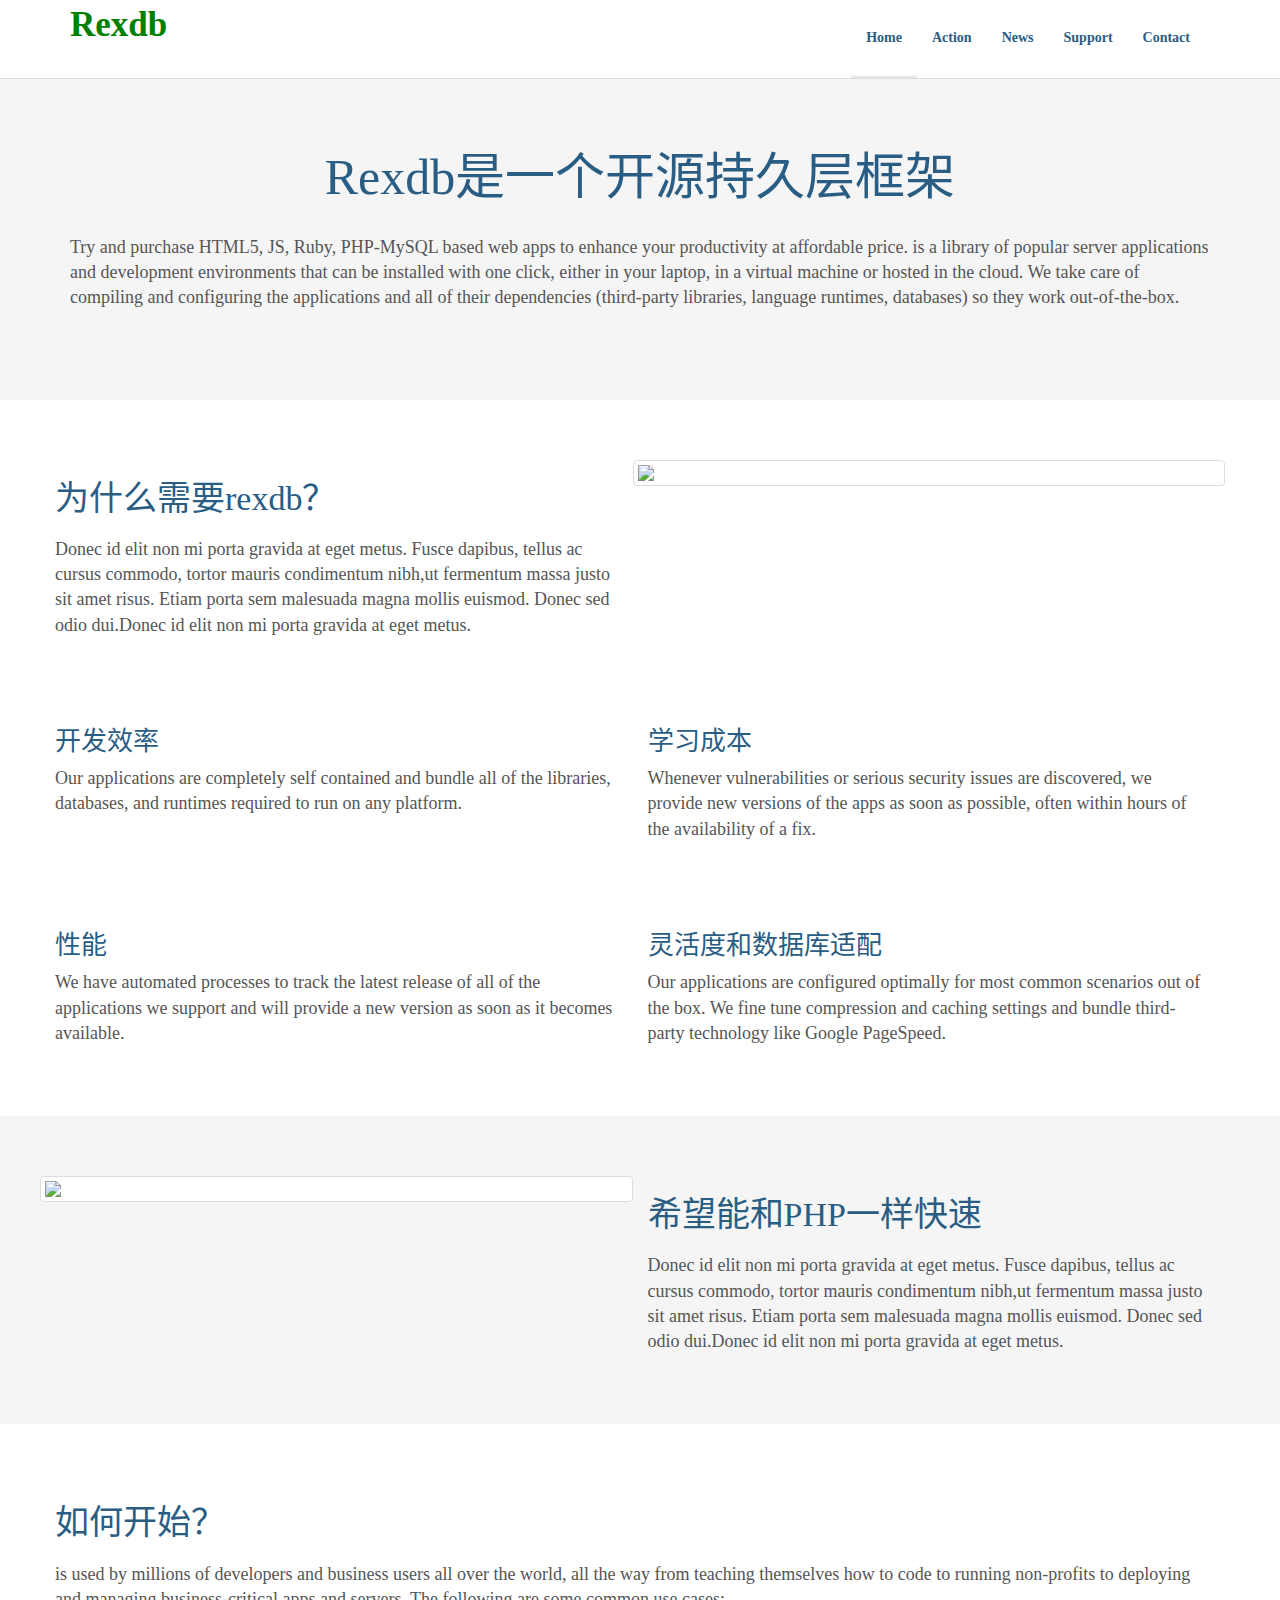
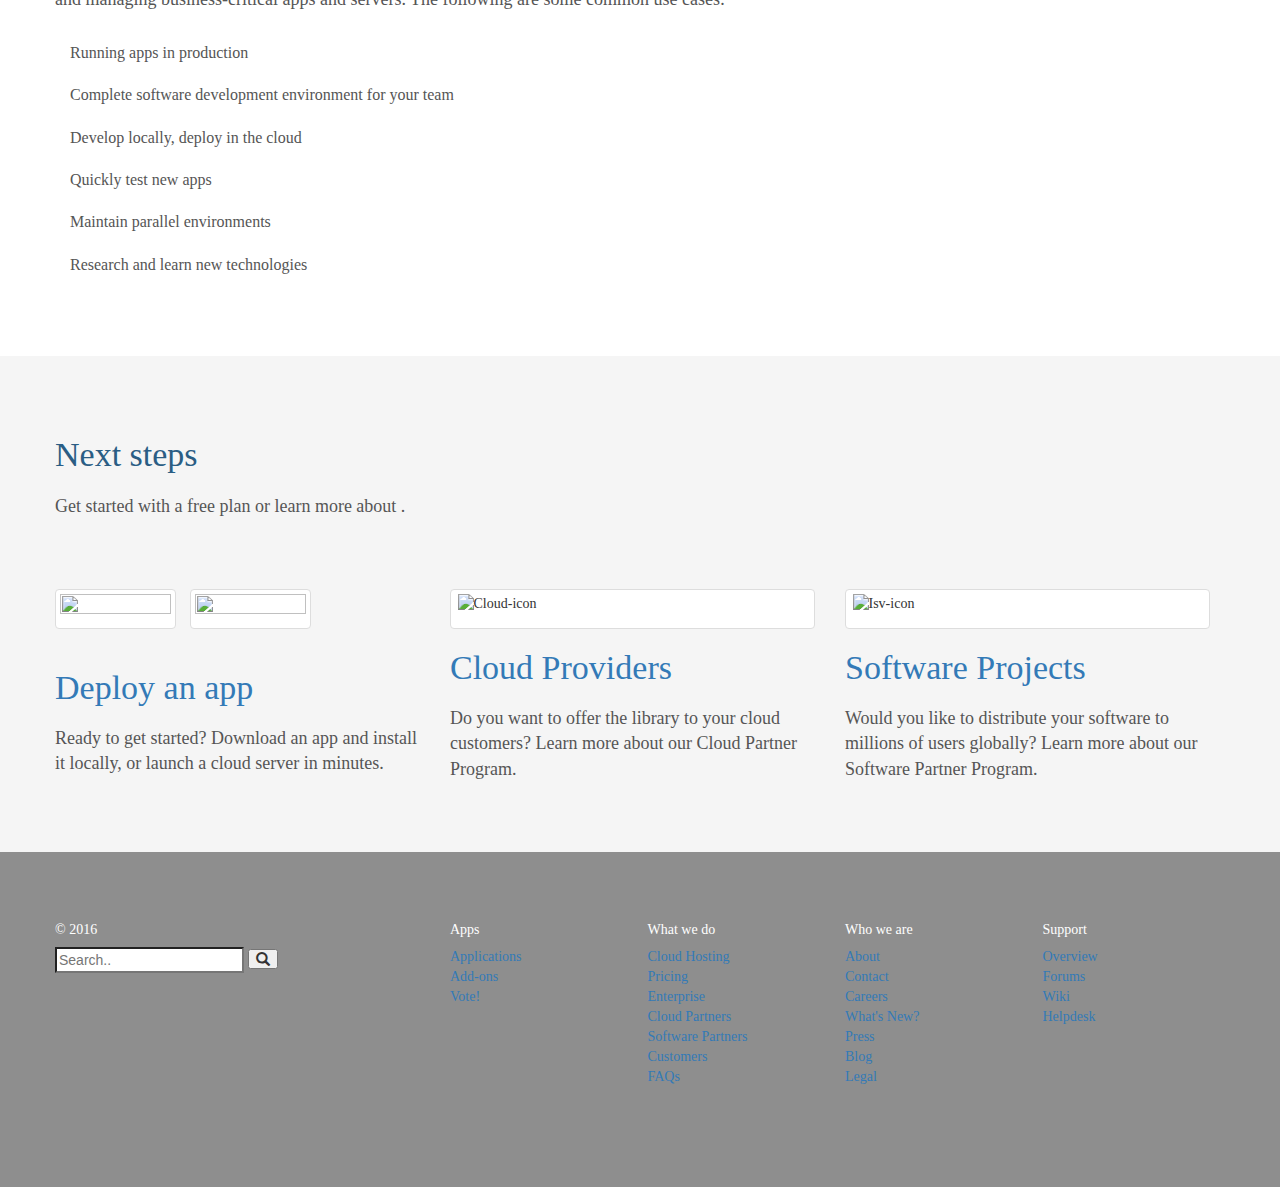
==== rexdb-website/index.html @ 8e24cc11 "nightly" ====
<!DOCTYPE html>
<html lang="zh-cn" xmlns="http://www.w3.org/1999/xhtml">
<head>
<meta charset="utf-8">
<meta http-equiv="X-UA-Compatible" content="IE=edge,Chrome=1">
<meta name="viewport" content="width=device-width, initial-scale=1.0">
<title>Rexdb</title>
<link rel="stylesheet" href="style/bootstrap-3.3.5/css/bootstrap.css" type="text/css"></link>
<link rel="stylesheet" href="style/bootstrap-3.3.5/css/bootstrap-responsive.css" type="text/css"></link>
<script src="style/jquery.min.js"></script>
<script type="text/javascript" src="style/bootstrap-3.3.5/js/bootstrap.js"></script>
</head>
<body>
<header>
	<div class="navbar navbar-default navbar-fixed-top" role="navigation" id="lead">
		<div class="container">
			<div class="navbar-header">
	    		  <button class="navbar-toggle" data-target="#nav" data-toggle="collapse" type="button" style="margin-right: 35px;">
	    		  	 <span class="sr-only">Toggle navigation</span>
					 <span class="icon-bar"></span>
					 <span class="icon-bar"></span>
					 <span class="icon-bar"></span>
				 </button><a class="navbar-brand" href="#" style="font-size: 35px;color: green;">Rexdb</a>
	  		 </div>
			<div id="nav" class="collapse navbar-collapse" aria-expanded="true">
				<ul class="nav navbar-nav navbar-right" style="margin-right: 5px;">
					<li class="active"><a href="#"><strong>Home</strong></a></li>
					<li><a href="#"><strong>Action</strong></a></li>
					<li><a href="#"><strong>News</strong></a></li>
					<li><a href="#"><strong>Support</strong></a></li>
					<li><a href="#"><strong>Contact</strong></a></li>
				</ul>
			</div>
		</div>
	</div>
</header>
<section id="header">
<div class="container" >
<div style="width: 100%;height: 80px"></div>
	<div class="page-header lead">
		<h1 align="center" style="font-size: 50px;margin-bottom: 30px">Rexdb是一个开源持久层框架</h1>
		<p>Try and purchase HTML5, JS, Ruby, PHP-MySQL based web apps to enhance your productivity at affordable price. is a library of popular server applications and development environments that can be installed with one click, either in your laptop, in a virtual machine or hosted in the cloud. We take care of compiling and configuring the applications and all of their dependencies (third-party libraries, language runtimes, databases) so they work out-of-the-box. </p>
	</div>
</div>
</section>
<div class="container">
	<div class="row">
		<div class="col-md-6">
			<h2>为什么需要rexdb？</h2>
			<p>Donec id elit non mi porta gravida at eget metus. Fusce dapibus, tellus ac cursus commodo, tortor mauris condimentum nibh,ut fermentum massa justo sit amet risus. Etiam porta sem malesuada magna mollis euismod. Donec sed odio dui.Donec id elit non mi porta gravida at eget metus. </p>			
		</div>
		<div class="col-md-6 thumbnail">
			<img src="bootstrap/docs/assets/img/components.png" ></img>
		</div>
	</div>	
	<div class="row">
		<div class="col-md-6">
			<h3>开发效率</h3>
			<p>Our applications are completely self contained and bundle all of the libraries, databases, and runtimes required to run on any platform.</p>
		</div>
		<div class="col-md-6">
			<h3>学习成本</h3>
			<p>Whenever vulnerabilities or serious security issues are discovered, we provide new versions of the apps as soon as possible, often within hours of the availability of a fix.</p>
		</div>
	</div>	
	<div class="row">
		<div class="col-md-6">
			<h3>性能</h3>
			<p>We have automated processes to track the latest release of all of the applications we support and will provide a new version as soon as it becomes available.</p>
		</div>
		<div class="col-md-6">
			<h3>灵活度和数据库适配</h3>
			<p>Our applications are configured optimally for most common scenarios out of the box. We fine tune compression and caching settings and bundle third-party technology like Google PageSpeed.</p>
		</div>
	</div>
</div>	

<section id="header2">
	<div class="container">
		<div class="row">
			<div class="col-md-6 thumbnail">
				<img src="bootstrap/docs/assets/img/components.png" ></img>
			</div>
			<div class="col-md-6">
				<h2>希望能和PHP一样快速</h2>
				<p>Donec id elit non mi porta gravida at eget metus. Fusce dapibus, tellus ac cursus commodo, tortor mauris condimentum nibh,ut fermentum massa justo sit amet risus. Etiam porta sem malesuada magna mollis euismod. Donec sed odio dui.Donec id elit non mi porta gravida at eget metus. </p>			
			</div>
		</div>	
	</div>
</section>


<div class="container">	
	<div class="row" style="margin-bottom: 0px">
		<div class="col-md-12">
			<h2>如何开始？</h2>
			<p> is used by millions of developers and business users all over the world, all the way from teaching themselves how to code to running non-profits to deploying and managing business-critical apps and servers. The following are some common use cases:</p>
		</div>
	</div>
		<dl>
			<dt><a href="#">Running apps in production</a></dt><dd></dd>			
			<dt><a href="#" >Complete software development environment for your team</a></dt><dd></dd>			
			<dt><a href="#">Develop locally, deploy in the cloud</a></dt><dd></dd>			
			<dt><a href="#">Quickly test new apps</a></dt><dd></dd>
			<dt><a href="#">Maintain parallel environments</a></dt><dd></dd>
			<dt><a href="#">Research and learn new technologies</a></dt><dd></dd>
		</dl>
</div>


<section id="header2">
	<div class="container">
		<div class="row">
			<div class="col-md-12">
			<h2>Next steps</h2>
			<p>Get started with a free plan or learn more about .</p>
			</div>
		</div>
		<div class="row">
			<div class="col-md-4">
					<ul class="list-inline ">
						<li><a href="#" class="thumbnail"><img src="bootstrap/docs/assets/img/sass-less.png" width="111" height="30"></img></a></li>
						<li><a href="#" class="thumbnail"><img src="bootstrap/docs/assets/img/components.png" width="111" height="30"></img></a></li>
					</ul>
				<h2><a href="#">Deploy an app</a></h2>
				<p>Ready to get started? Download an app and install it locally, or launch a cloud server in minutes.</p>
			</div>
			<div class="col-md-4">
				<div class="thumbnail">
					<img alt="Cloud-icon" src="bootstrap/docs/assets/img/expo-riot.jpg" width="350" height="30"/>
					</div>
					<h2><a href="#">Cloud Providers</a></h2>
					<p>Do you want to offer the  library to your cloud customers? Learn more about our Cloud Partner Program.</p>
				</div>
			<div class="col-md-4">
				<div class="thumbnail">
					<img alt="Isv-icon" src="bootstrap/docs/assets/img/expo-riot.jpg" width="350" height="30"/>
				</div>
				<h2><a href="#">Software Projects</a></h2>
				<p>Would you like to distribute your software to millions of users globally? Learn more about our Software Partner Program.</p>
			</div>
		</div>
	</div>
</section>
<footer>
	<div class="container" id="footer">
		<div class="row">
			<div id="search" class="col-md-4">
				<h5 class="h5">&copy;  2016</h5>
				<form action="" method="post">
					<div style="margin:0;padding:0;display:inline">
						<input  placeholder="Search.." type="search" value=""/>
						<button class="glyphicon glyphicon-search" style="margin-top: -12px"></button>
					</div>
				</form>			
			</div>
			<div class="col-md-2">
				<h5 class="h5">Apps</h5>
				<ul class="ul">
					<li><a href="#">Applications</a></li>
					<li><a href="#">Add-ons</a></li>
					<li><a href="#">Vote!</a></li>
				</ul>
			</div>
			<div class="col-md-2">
				<h5 class="h5">What we do</h5>
				<ul class="ul">
					<li><a href="#">Cloud Hosting</a></li>
					<li><a href="#">Pricing</a></li>
					<li><a href="#">Enterprise</a></li>
					<li><a href="#">Cloud Partners</a></li>
					<li><a href="#">Software Partners</a></li>
					<li><a href="#">Customers</a></li>
					<li><a href="#">FAQs</a></li>
				</ul>
			</div>
			<div class="col-md-2">
					<h5 class="h5">Who we are</h5>
					<ul class="ul">
						<li><a href="#">About</a></li>
						<li><a href="#">Contact</a></li>
						<li><a href="#">Careers</a></li>
						<li><a href="#">What&#x27;s New?</a></li>
						<li><a href="#">Press</a></li>
						<li><a href="#">Blog</a></li>
						<li><a href="#">Legal</a></li>
					</ul>
			</div>
			<div class="col-md-2">
				<h5 class="h5">Support</h5>
				<ul class="ul">
					<li><a href="#">Overview</a></li>
					<li><a href="#">Forums</a></li>
					<li><a href="#">Wiki</a></li>
					<li><a href="#">Helpdesk</a></li>
				</ul>
			</div>
		</div>
	</div>
</footer>
	<style>
.lead {
margin-top: 70px;
margin-bottom: 70px;
}

.h5 {
	color: white;
}

.ul {
	margin: 0px;
	padding: 0px;
}

#header, #header2 {
	background-color: #f5f5f5;
}

footer {
	background-color: #8E8E8E;
	padding-bottom: 40px;
}

li {
	list-style-type: none;
}

p{
	font-size: 18px;
	line-height: 1.4 ;
	color: rgb(85, 85, 85);
}

dl{
	margin-top: 10px;
	margin-bottom: 80px;
}

dt, dd {
	margin-top: 20px;
	margin-bottom: 20px;
}

dt>a {
	font-size: 16px;
	line-height: 1.4 ;
	color: rgb(85, 85, 85);
	font-weight: normal;
}

h1, h2, h3{
	color: rgb(42, 93, 132);
}

h1 {
	font-size: 50px !important;
}

h2 {
    font-size: 34px;
	margin-bottom: 20px;
}

h3 {
	font-size: 26px;
}

.navbar-default {
	background-color: #ffffff;
	border-bottom: 1px solid #dcdcdc;
	min-height: 75px;
	border-width: 0 0 1px;
	margin-bottom: 22px;
}

.container .row {
	margin-top: 60px;
	margin-bottom: 60px;
}

.navbar-brand {
	height: 50px;
	padding: 15px 15px;
	font-size: 18px;
	font-weight: 900;
	line-height: 20px;
}

.navbar-default .navbar-brand {
	color: black;
}

.navbar-default .navbar-nav>.active>a, .navbar-default .navbar-nav>.active>a:hover,
	.navbar-default .navbar-nav>.active>a:focus {
	color: #555;
	background-color: transparent;
	border-bottom: 2px solid #e7e7e7;
}

@media ( min-width : 767px) and (max-width: 979px) {
	.navbar .nav>li {
		float: left;
		margin-top: 10px;
	}
}
</style>
</body>
</html>
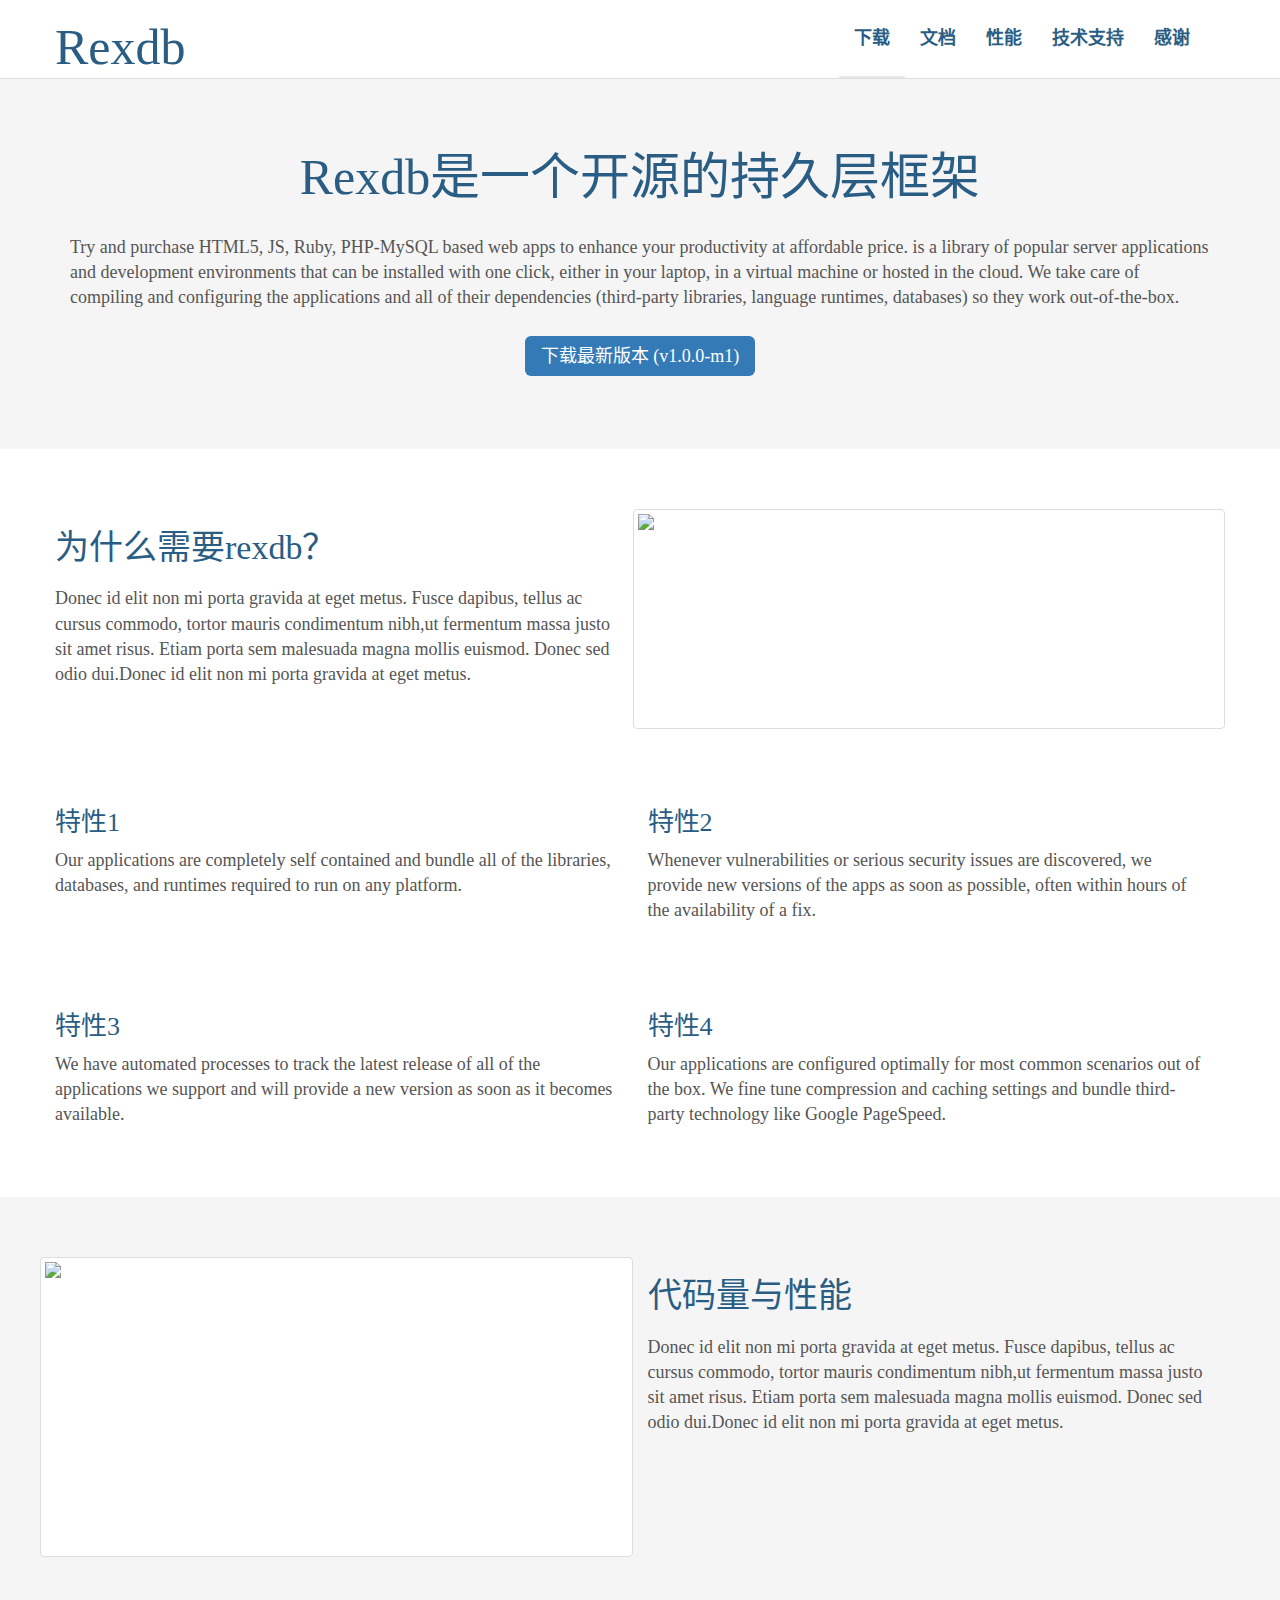
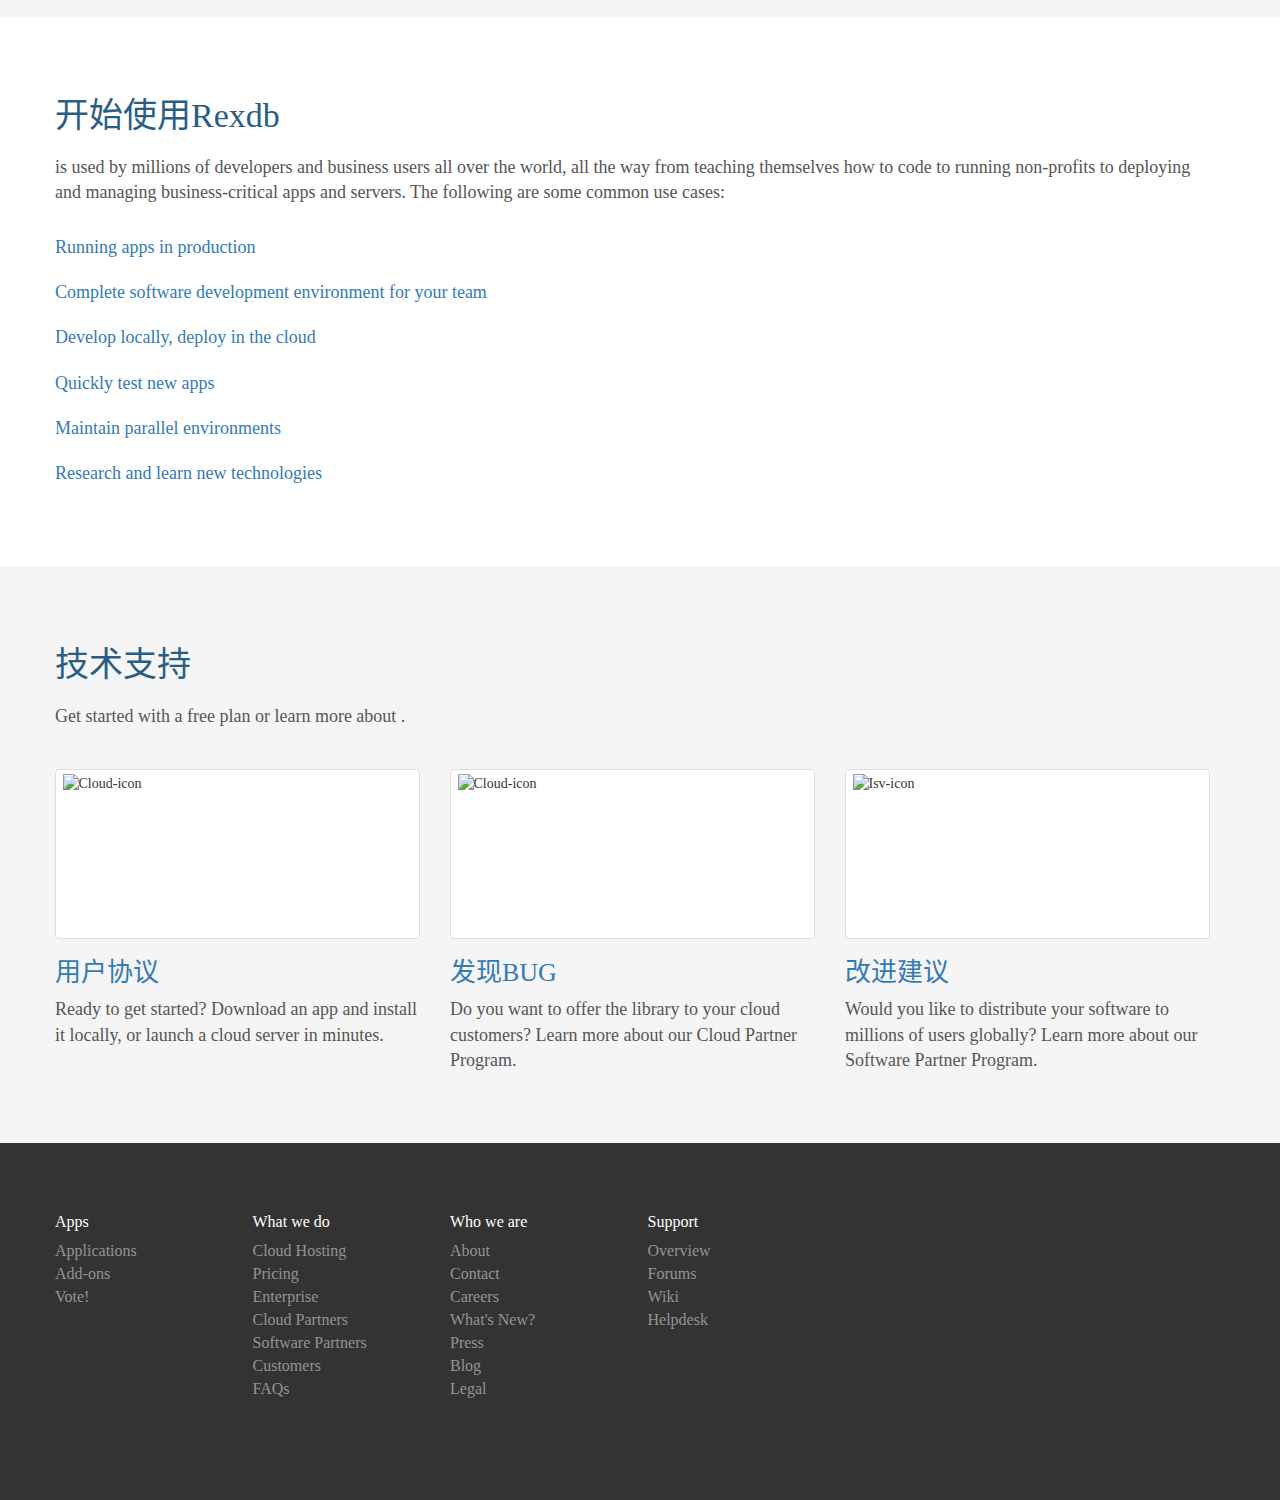
==== commit daf90c91: "nightly" ====
--- a/rexdb-website/index.html
+++ b/rexdb-website/index.html
@@ -20,15 +20,15 @@
 					 <span class="icon-bar"></span>
 					 <span class="icon-bar"></span>
 					 <span class="icon-bar"></span>
-				 </button><a class="navbar-brand" href="#" style="font-size: 35px;color: green;">Rexdb</a>
+				 </button><a class="navbar-brand" href="#"><h1>Rexdb</h1></a>
 	  		 </div>
 			<div id="nav" class="collapse navbar-collapse" aria-expanded="true">
 				<ul class="nav navbar-nav navbar-right" style="margin-right: 5px;">
-					<li class="active"><a href="#"><strong>Home</strong></a></li>
-					<li><a href="#"><strong>Action</strong></a></li>
-					<li><a href="#"><strong>News</strong></a></li>
-					<li><a href="#"><strong>Support</strong></a></li>
-					<li><a href="#"><strong>Contact</strong></a></li>
+					<li class="active"><a href="#"><strong>下载</strong></a></li>
+					<li><a href="#"><strong>文档</strong></a></li>
+					<li><a href="#"><strong>性能</strong></a></li>
+					<li><a href="#"><strong>技术支持</strong></a></li>
+					<li><a href="#"><strong>感谢</strong></a></li>
 				</ul>
 			</div>
 		</div>
@@ -38,8 +38,9 @@
 <div class="container" >
 <div style="width: 100%;height: 80px"></div>
 	<div class="page-header lead">
-		<h1 align="center" style="font-size: 50px;margin-bottom: 30px">Rexdb是一个开源持久层框架</h1>
+		<h1 align="center" style="font-size: 50px;margin-bottom: 30px">Rexdb是一个开源的持久层框架</h1>
 		<p>Try and purchase HTML5, JS, Ruby, PHP-MySQL based web apps to enhance your productivity at affordable price. is a library of popular server applications and development environments that can be installed with one click, either in your laptop, in a virtual machine or hosted in the cloud. We take care of compiling and configuring the applications and all of their dependencies (third-party libraries, language runtimes, databases) so they work out-of-the-box. </p>
+		<div style="margin-top: 30px; text-align:center"><a href="/account/sign_up" class="btn-lg btn-primary btn-outline">下载最新版本 (v1.0.0-m1)</a></div>
 	</div>
 </div>
 </section>
@@ -49,27 +50,27 @@
 			<h2>为什么需要rexdb？</h2>
 			<p>Donec id elit non mi porta gravida at eget metus. Fusce dapibus, tellus ac cursus commodo, tortor mauris condimentum nibh,ut fermentum massa justo sit amet risus. Etiam porta sem malesuada magna mollis euismod. Donec sed odio dui.Donec id elit non mi porta gravida at eget metus. </p>			
 		</div>
-		<div class="col-md-6 thumbnail">
+		<div class="col-md-6 thumbnail" style="height:220px">
 			<img src="bootstrap/docs/assets/img/components.png" ></img>
 		</div>
 	</div>	
 	<div class="row">
 		<div class="col-md-6">
-			<h3>开发效率</h3>
+			<h3>特性1</h3>
 			<p>Our applications are completely self contained and bundle all of the libraries, databases, and runtimes required to run on any platform.</p>
 		</div>
 		<div class="col-md-6">
-			<h3>学习成本</h3>
+			<h3>特性2</h3>
 			<p>Whenever vulnerabilities or serious security issues are discovered, we provide new versions of the apps as soon as possible, often within hours of the availability of a fix.</p>
 		</div>
 	</div>	
 	<div class="row">
 		<div class="col-md-6">
-			<h3>性能</h3>
+			<h3>特性3</h3>
 			<p>We have automated processes to track the latest release of all of the applications we support and will provide a new version as soon as it becomes available.</p>
 		</div>
 		<div class="col-md-6">
-			<h3>灵活度和数据库适配</h3>
+			<h3>特性4</h3>
 			<p>Our applications are configured optimally for most common scenarios out of the box. We fine tune compression and caching settings and bundle third-party technology like Google PageSpeed.</p>
 		</div>
 	</div>
@@ -78,11 +79,11 @@
 <section id="header2">
 	<div class="container">
 		<div class="row">
-			<div class="col-md-6 thumbnail">
-				<img src="bootstrap/docs/assets/img/components.png" ></img>
+			<div class="col-md-6 thumbnail" style="height:300px">
+				<img src="#"></img>
 			</div>
 			<div class="col-md-6">
-				<h2>希望能和PHP一样快速</h2>
+				<h2>代码量与性能</h2>
 				<p>Donec id elit non mi porta gravida at eget metus. Fusce dapibus, tellus ac cursus commodo, tortor mauris condimentum nibh,ut fermentum massa justo sit amet risus. Etiam porta sem malesuada magna mollis euismod. Donec sed odio dui.Donec id elit non mi porta gravida at eget metus. </p>			
 			</div>
 		</div>	
@@ -93,50 +94,49 @@
 <div class="container">	
 	<div class="row" style="margin-bottom: 0px">
 		<div class="col-md-12">
-			<h2>如何开始？</h2>
+			<h2>开始使用Rexdb</h2>
 			<p> is used by millions of developers and business users all over the world, all the way from teaching themselves how to code to running non-profits to deploying and managing business-critical apps and servers. The following are some common use cases:</p>
 		</div>
 	</div>
-		<dl>
-			<dt><a href="#">Running apps in production</a></dt><dd></dd>			
-			<dt><a href="#" >Complete software development environment for your team</a></dt><dd></dd>			
-			<dt><a href="#">Develop locally, deploy in the cloud</a></dt><dd></dd>			
-			<dt><a href="#">Quickly test new apps</a></dt><dd></dd>
-			<dt><a href="#">Maintain parallel environments</a></dt><dd></dd>
-			<dt><a href="#">Research and learn new technologies</a></dt><dd></dd>
-		</dl>
+	<dl id="learning">
+		<dt><a href="#">Running apps in production</a></dt><dd></dd>			
+		<dt><a href="#" >Complete software development environment for your team</a></dt><dd></dd>			
+		<dt><a href="#">Develop locally, deploy in the cloud</a></dt><dd></dd>			
+		<dt><a href="#">Quickly test new apps</a></dt><dd></dd>
+		<dt><a href="#">Maintain parallel environments</a></dt><dd></dd>
+		<dt><a href="#">Research and learn new technologies</a></dt><dd></dd>
+	</dl>
 </div>
 
 
 <section id="header2">
 	<div class="container">
-		<div class="row">
+		<div class="row" style="margin-bottom: 30px;">
 			<div class="col-md-12">
-			<h2>Next steps</h2>
+			<h2>技术支持</h2>
 			<p>Get started with a free plan or learn more about .</p>
 			</div>
 		</div>
-		<div class="row">
+		<div class="row" style="margin-top: 30px;">
 			<div class="col-md-4">
-					<ul class="list-inline ">
-						<li><a href="#" class="thumbnail"><img src="bootstrap/docs/assets/img/sass-less.png" width="111" height="30"></img></a></li>
-						<li><a href="#" class="thumbnail"><img src="bootstrap/docs/assets/img/components.png" width="111" height="30"></img></a></li>
-					</ul>
-				<h2><a href="#">Deploy an app</a></h2>
-				<p>Ready to get started? Download an app and install it locally, or launch a cloud server in minutes.</p>
-			</div>
-			<div class="col-md-4">
-				<div class="thumbnail">
+				<div class="thumbnail" style="height:170px">
 					<img alt="Cloud-icon" src="bootstrap/docs/assets/img/expo-riot.jpg" width="350" height="30"/>
 					</div>
-					<h2><a href="#">Cloud Providers</a></h2>
+				<h3><a href="#">用户协议</a></h3>
+				<p>Ready to get started? Download an app and install it locally, or launch a cloud server in minutes.</p>
+			</div>
+			<div class="col-md-4">
+				<div class="thumbnail" style="height:170px">
+					<img alt="Cloud-icon" src="bootstrap/docs/assets/img/expo-riot.jpg" width="350" height="30"/>
+					</div>
+					<h3><a href="#">发现BUG</a></h3>
 					<p>Do you want to offer the  library to your cloud customers? Learn more about our Cloud Partner Program.</p>
 				</div>
 			<div class="col-md-4">
-				<div class="thumbnail">
+				<div class="thumbnail" style="height:170px">
 					<img alt="Isv-icon" src="bootstrap/docs/assets/img/expo-riot.jpg" width="350" height="30"/>
 				</div>
-				<h2><a href="#">Software Projects</a></h2>
+				<h3><a href="#">改进建议</a></h3>
 				<p>Would you like to distribute your software to millions of users globally? Learn more about our Software Partner Program.</p>
 			</div>
 		</div>
@@ -144,16 +144,7 @@
 </section>
 <footer>
 	<div class="container" id="footer">
-		<div class="row">
-			<div id="search" class="col-md-4">
-				<h5 class="h5">&copy;  2016</h5>
-				<form action="" method="post">
-					<div style="margin:0;padding:0;display:inline">
-						<input  placeholder="Search.." type="search" value=""/>
-						<button class="glyphicon glyphicon-search" style="margin-top: -12px"></button>
-					</div>
-				</form>			
-			</div>
+		<div class="row" id="jump">
 			<div class="col-md-2">
 				<h5 class="h5">Apps</h5>
 				<ul class="ul">
@@ -206,6 +197,7 @@
 
 .h5 {
 	color: white;
+	    font-size: 16px;
 }
 
 .ul {
@@ -243,9 +235,9 @@
 }
 
 dt>a {
-	font-size: 16px;
+	font-size: 18px;
 	line-height: 1.4 ;
-	color: rgb(85, 85, 85);
+	/* color: rgb(85, 85, 85); */
 	font-weight: normal;
 }
 
@@ -279,13 +271,10 @@
 	margin-bottom: 60px;
 }
 
-.navbar-brand {
+ .navbar-brand {
 	height: 50px;
-	padding: 15px 15px;
-	font-size: 18px;
-	font-weight: 900;
-	line-height: 20px;
-}
+	padding: 0;
+} 
 
 .navbar-default .navbar-brand {
 	color: black;
@@ -298,11 +287,35 @@
 	border-bottom: 2px solid #e7e7e7;
 }
 
+.navbar-default .navbar-nav > li > a {
+    font-size: 18px;
+}
+
+.thumbnail{
+	margin-bottom: 0;
+}
+
+#learning{
+	margin-left: -15px;
+}
+
+body>footer{
+	background: #333;
+	color: #949494;
+	font-size: 16px;
+}
+
+#jump ul a {
+    color: inherit;
+}
+
 @media ( min-width : 767px) and (max-width: 979px) {
 	.navbar .nav>li {
 		float: left;
 		margin-top: 10px;
 	}
+	
+
 }
 </style>
 </body>
